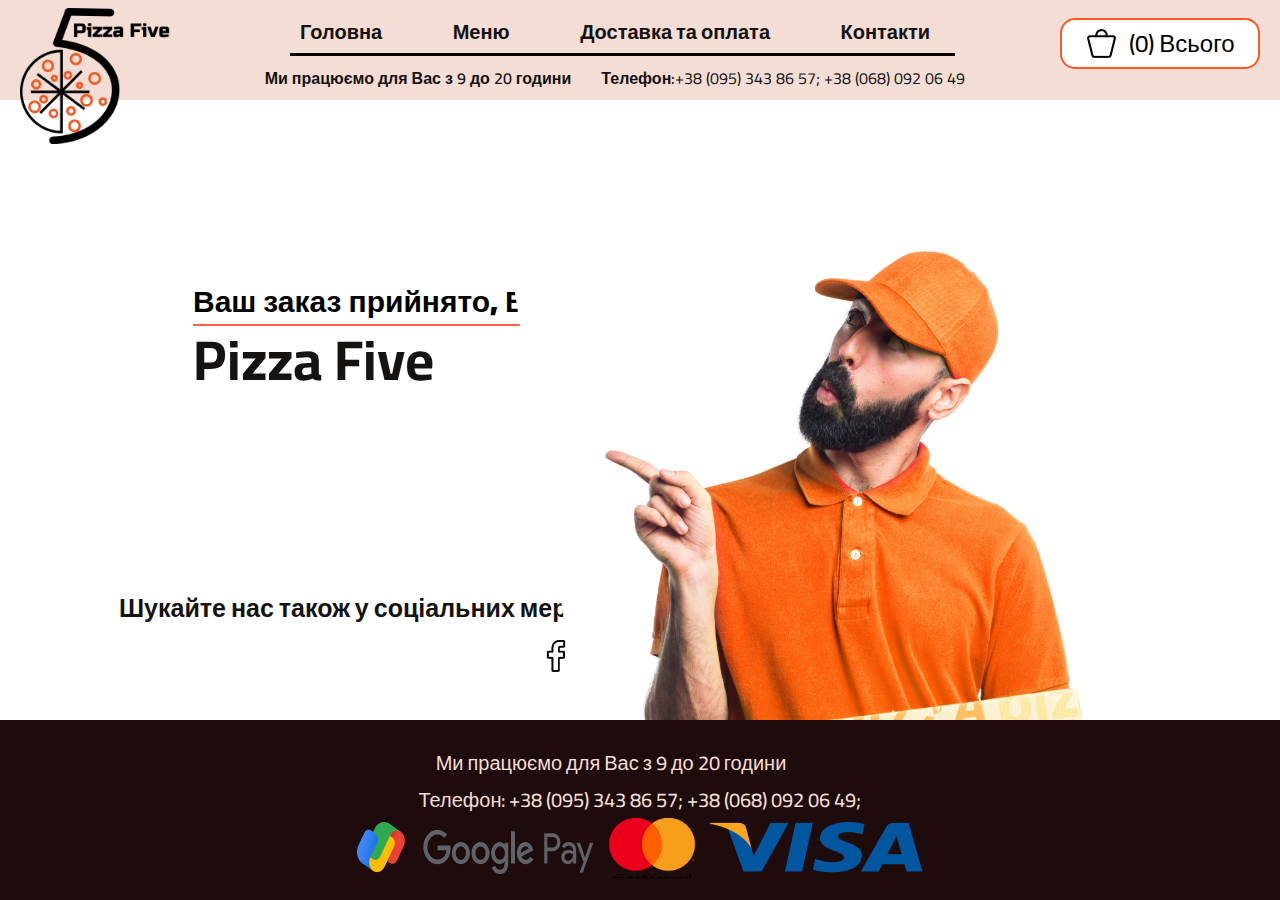
==== ordered.html @ afe5c3ef "pizza-five" ====
<!DOCTYPE html>
<html lang="en">
<head>
    <meta charset="UTF-8">
    <meta http-equiv="X-UA-Compatible" content="IE=edge">
    <meta name="viewport" content="width=device-width, initial-scale=1.0">

    <link rel="preconnect" href="https://fonts.googleapis.com">
    <link rel="preconnect" href="https://fonts.gstatic.com" crossorigin>
    <link href="https://fonts.googleapis.com/css2?family=Cairo:wght@400;500;600;700;900&display=swap" rel="stylesheet">

    <link href="https://fonts.googleapis.com/css2?family=Russo+One&display=swap" rel="stylesheet">

    <link rel="stylesheet" href="css/all.css" type="text/css"/>

    <title>Ordered</title>
</head>
<body>
    
    <body data-barba="wrapper" class="body-ordered">
        <div id="wrapper" class="wrapper">
            <header class="header">
                <div class="layout header__layout">
    
    
                    <div class="header__logo">
                        <a href="#">
                            <img src="./images/logotype.png" alt="logotype pizza five">
                        </a>
                        <h1>Pizza Five</h1>
                    </div>
    
                    <nav class="header__nav">
                        <ul class="nav__list first-list">
                            <li class="nav__item">
                                <a class="nav__link" href="/homepage.html">Головна</a>
                            </li>
                            <li class="nav__item">
                                <a class="nav__link" href="/menu.html">Меню</a>
                            </li>
                            <li class="nav__item">
                                <a class="nav__link" href="#">Доставка та оплата</a>
                            </li>
                            <li class="nav__item">
                                <a class="nav__link" href="#">Контакти</a>
                            </li>
                        </ul>
                        <div class="header__burger" id="burger">
                            <span></span>
                            <span></span>
                            <span></span>
                        </div>
                        <ul class="nav__list">
                            <li class="nav__item nav__item2">Ми працюємо для Вас з 9 до 20 години </li>
                            <li class="nav__item"><span>Телефон:</span><a class="nav__tel" href="tel:+380953438657">+38 (095) 343 86 57;</a> <a class="nav__tel" href="tel:+380680920649">+38 (068) 092 06 49</a></li>
                        </ul>
                    </nav>
    
                    <div class="header__cart" id="cart">
                        <img src="./images/icon-shopping-bag.png" alt="shopping bag">
                        <span>(0) Всього</span>
                    </div>
                </div>
            </header>
    
            <main data-barba="container" data-barba-namespace="home">
                <div id="content">
                    <section class="ordered">
                        <p class="ordered-title">Ваш заказ прийнято, Ви зробили гарний вибір ;)</p>
                        <h2>
                            <a href="#">Pizza Five</a>
                        </h2>
                        <p class="ordered-text">Шукайте нас також у соціальних мережах</p>
                        <ul class="ordered-social">
                            <li>
                                <a href="#">
                                    <img src="./images/icon-facebook.png" alt="logotype facebook">
                                </a>
                            </li>
                            <li>
                                <a href="#">
                                    <img src="./images/icon-instagram.png" alt="logotype instagram">
                                </a>
                            </li>
                            <li>
                                <a href="#">
                                    <img src="./images/icon-telegram.png" alt="logotype telegram">
                                </a>
                            </li>
                        </ul>

                        <div class="ordered-banner">
                            <img src="./images/pizza-delivery-man.png" alt="delivery man">
                        </div>
                    </section>
                </div>
            </main>
            <footer class="footer">
                <section class="footer">
                    <div class="layout">
                        <p><span>Ми працюємо для Вас з 9 до 20 години</span>Телефон: 
                            <a href="tel:+380953438657">+38 (095) 343 86 57;</a> 
                            <a href="tel:+380680920649">+38 (068) 092 06 49;</a>
                        </p>
                        <!-- <ul class="social footer__social">
                            <li class="social__link">
                                <a href="#">
                                    <img src="./images/icon-facebook-white.png" alt="icon facebook">
                                </a>
                            </li>
                            <li class="social__link">
                                <a href="#">
                                    <img src="./images/icon-telegram-white.png" alt="icon telegram">
                                </a>
                            </li>
                            <li class="social__link">
                                <a href="#">
                                    <img src="./images/icon-instagram-white.png" alt="icon instagram">
                                </a>
                            </li>
                        </ul> -->
                        <ul class="footer__pay">
                            <li class="pay__item">
                                <a href="#">
                                    <img src="./images/google-pay.png" alt="">
                                </a>
                            </li>
                            <li class="pay__item">
                                <a href="#">
                                    <img src="./images/mastercard.png" alt="">
                                </a>
                            </li>
                            <li class="pay__item">
                                <a href="#">
                                    <img src="./images/visa.png" alt="">
                                </a>
                            </li>
                        </ul>
                    </div>
                </section>
            </footer>
        </div>
    
        <!-- <a class="card-wrap" id="shopping-card">
            <form class="shopping-card">
                <button type="button" class="btn-close" id="btn-close"></button>
                <p class="card-title">Данні для замовлення</p>
                <input type="text" name="name" required placeholder="Ім’я" value="">
                <input type="tel" name="tel" required placeholder="Тел. +38 0 (...) ... .. ..">
                <input type="text" name="street" required placeholder="Вул.">
                <div class="input-layout">
                    <input name="house" type="text" required name="" placeholder="Буд.">
                    <input name="apartment" type="text" name="" placeholder="Кв.">
                    <input name="entry" type="text" name="" placeholder="Під’їзд">
                    <input name="floor" type="text" name="" placeholder="Поверх">
                </div>
                <select name="cutlery" id="" placeholder="qwewqrqwr">
                    <option value="1">1</option>
                    <option value="2">2</option>
                    <option value="3">3</option>
                    <option value="4">4</option>
                    <option value="5">5</option>
                </select>
                <textarea name="comments" placeholder="Коментар"></textarea>
    
                <div class="payment">
                    <p>Оберіть спосіб оплати</p>
                    <div class="payment-wrap">
                        <input type="radio" name="payments" id="">
                        <input type="radio" name="payments" id="">
                        <input type="radio" name="payments" id="">
                    </div>
                </div>
    
    
                <button type="submit">Підтвердити замовлення</button>
            </form>
        </a> -->
    
    
        <!-- <script src="https://cdn.jsdelivr.net/npm/@barba/core"></script> -->
        <!-- <script type="text/javascript" src="js/jquery-3.6.0.min.js"></script> -->
        <!-- <script type="text/javascript" src="js/slick.js"></script> -->
        <script type="text/javascript" src="js/main.js"></script>
    </body>

</body>
</html>
---- css/all.css ----
/* SCSS Compiled */ /***************************************************              GENERAL RESET STYLES             ***************************************************/
html, body, div, span, object, iframe,
h1, h2, h3, h4, h5, h6, p, blockquote, pre,
abbr, address, cite, code,
del, dfn, em, img, ins, kbd, q, samp,
small, strong, sub, sup, var,
b, i,
dl, dt, dd, ol, ul, li,
fieldset, form, label, legend,
table, caption, tbody, tfoot, thead, tr, th, td,
article, aside, canvas, details, figcaption, figure,
footer, header, hgroup, menu, nav, section, summary,
time, mark, audio, video {
  margin: 0;
  padding: 0;
  border: 0;
  outline: 0;
  font-size: 100%;
  vertical-align: baseline;
  background: transparent;
}

* {
  box-sizing: border-box;
}

*:focus {
  outline: none;
}

body {
  line-height: 1;
}

article, aside, details, figcaption, figure,
footer, header, hgroup, menu, nav, section {
  display: block;
}

nav ul {
  list-style: none;
}

ol, ul {
  list-style: none;
  margin: 0;
  padding: 0;
}

a {
  margin: 0;
  padding: 0;
  font-size: 100%;
  vertical-align: baseline;
  background: transparent;
  text-decoration: none;
}

a:hover {
  text-decoration: none;
}

table {
  border-collapse: collapse;
  border-spacing: 0;
}

img {
  border-style: none;
  max-width: 100%;
}

form fieldset {
  margin: 0;
  padding: 0;
  border: none;
}

input, textarea, select {
  vertical-align: middle;
  color: #000;
  padding: 0;
}

input, select {
  vertical-align: middle;
}

input::-webkit-input-placeholder {
  color: #000;
}

input:focus::-webkit-input-placeholder {
  color: #000;
}

/*
@media (min-width: 1921px){}
@media (width: 1920px){}
@media (min-width: 1440px) and (max-width: 1919px) {}
@media (min-width: 1360px) and (max-width: 1439px) {}
@media (min-width: 1280px) and (max-width: 1359px) {}
@media (min-width: 1024px) and (max-width: 1279px) {}
@media (min-width: 768px) and (max-width: 1023px) {}
@media (min-width: 375px) and (max-width: 767px) {}
@media (min-width: 320px) and (max-width: 374px) {}
*/
/*
@media (max-width: 1919px) {}
@media (max-width: 1439px) {}
@media (max-width: 1279px) {}
@media (max-width: 767px) {}
*/
/*usage  @include font-size(13);*/
/* Brand Colors ------------------------------------------------*/
#wrapper,
main,
#content,
#sidebar,
aside,
section {
  display: block;
  position: relative;
  overflow: hidden;
  width: 100%;
  box-sizing: border-box;
  height: auto;
  overflow: visible;
}

.layout {
  display: block;
  position: relative;
  overflow: hidden;
  width: 100%;
  box-sizing: border-box;
  height: auto;
  max-width: 1840px;
  padding: 0 20px;
  margin: 0 auto;
}

body {
  width: 100%;
  min-height: 100vh;
  font-family: "Cairo", sans-serif;
  background: url(../images/body-bg.jpg) center/cover no-repeat;
}

.title {
  font-weight: 900;
  font-size: 40px;
  line-height: 75px;
  color: #151212;
  text-align: center;
  background: #FFCCBC;
  padding: 12px 0 0 0;
}
@media (max-width: 1023px) {
  .title {
    font-size: 30px;
    line-height: 150%;
  }
}
@media (max-width: 768px) {
  .title {
    font-size: 25px;
    line-height: 120%;
  }
}

.social {
  display: flex;
  width: max-content;
  margin: 0 auto;
  margin-bottom: 152px;
}
@media (max-width: 1023px) {
  .social {
    margin-bottom: 80px;
  }
}
@media (max-width: 768px) {
  .social {
    margin-bottom: 40px;
  }
}
@media (max-width: 550px) {
  .social {
    margin-bottom: 20px;
  }
}
.social__link:not(:last-child) {
  margin-right: 38px;
}
.social__link a {
  display: block;
  width: 54px;
  height: 54px;
}
@media (max-width: 1023px) {
  .social__link a {
    width: 40px;
    height: 40px;
  }
}
@media (max-width: 550px) {
  .social__link a {
    width: 32px;
    height: 32px;
  }
}
.social__link a img {
  display: block;
  width: 100%;
  height: 100%;
}

.card-wrap {
  display: none;
}
.card-wrap.open {
  display: block;
  width: 100%;
  height: 100%;
  background: rgba(0, 0, 0, 0.5);
  display: block;
  position: fixed;
  top: 0;
  left: 0;
  z-index: 2;
  overflow: hidden;
}

.shopping-card {
  display: block;
  max-width: 700px;
  height: 829px;
  background: #F3DDD4;
  border-radius: 24px;
  position: relative;
  top: 50px;
  left: 50%;
  transform: translateX(-50%);
  padding: 32px 20px 21px 20px;
}
@media (max-width: 1023px) {
  .shopping-card {
    max-width: 500px;
    height: 700px;
    top: 25px;
  }
}
@media (max-width: 768px) {
  .shopping-card {
    max-width: 100vw;
    height: 100vh;
    top: 0;
    left: 0;
    transform: translateX(0);
    border-radius: 0;
  }
}
.shopping-card .btn-close {
  display: block;
  background: white url(../../images/close.png) center/45% no-repeat;
  position: absolute;
  top: 12px;
  right: 20px;
  width: 62px;
  height: 40px;
  border: 2px solid #FF5722;
  border-radius: 15px;
  cursor: pointer;
}
.shopping-card .btn-close:hover, .shopping-card .btn-close:focus {
  box-shadow: 0px 3px 16px #FF5722;
  background: #FFCCBC url(../../images/close.png) center/45% no-repeat;
}
.shopping-card .card-title {
  font-weight: 600;
  font-size: 24px;
  line-height: 45px;
  color: #151212;
}
.shopping-card input {
  height: 51px;
  box-sizing: border-box;
  background: #FFFFFF;
  border: 2px solid #FF5722;
  border-radius: 16px;
  font-weight: 500;
  font-size: 20px;
  line-height: 37px;
  color: #151212;
  margin-bottom: 14px;
  padding: 7px 8px;
}
.shopping-card input::placeholder {
  color: #151212;
}
.shopping-card input:focus::placeholder {
  color: rgba(128, 128, 128, 0.76);
}
.shopping-card input[name=name] {
  width: 148px;
}
.shopping-card input[name=tel] {
  width: 360px;
}
.shopping-card input[name=street] {
  width: 356px;
}
.shopping-card .input-layout {
  display: flex;
  gap: 5px;
}
.shopping-card .input-layout input[type=text] {
  width: 86px;
}
.shopping-card select {
  box-sizing: border-box;
  width: 360px;
  height: 51px;
  background: #FFFFFF;
  border: 2px solid #FF5722;
  border-radius: 16px;
  margin-bottom: 14px;
  padding: 7px 8px;
}
.shopping-card textarea {
  box-sizing: border-box;
  width: 360px;
  height: 76px;
  background: #FFFFFF;
  border: 2px solid #FF5722;
  border-radius: 16px;
  margin-bottom: 14px;
  padding: 7px 8px;
  resize: none;
}
.shopping-card .payment {
  box-sizing: border-box;
  width: 100%;
  height: 108px;
  background: #FFFFFF;
  border: 2px solid #FF5722;
  border-radius: 16px;
  margin-bottom: 14px;
}
.shopping-card .payment p {
  font-weight: 500;
  font-size: 20px;
  line-height: 37px;
  color: #151212;
  text-align: center;
}
.shopping-card .payment-wrap {
  display: flex;
}
.shopping-card button[type=submit] {
  width: 338px;
  height: 53px;
  background: #FF5722;
  border-radius: 16px;
  border: none;
  font-weight: 600;
  font-size: 24px;
  line-height: 45px;
  color: #151212;
  position: absolute;
  bottom: 24px;
  left: 28px;
  cursor: pointer;
}
.shopping-card button[type=submit]:hover, .shopping-card button[type=submit]:focus {
  box-shadow: 0px 4px 16px #FF5722;
}

.header {
  display: block;
  position: relative;
  overflow: hidden;
  width: 100%;
  box-sizing: border-box;
  height: auto;
  height: 124px;
  background: #F3DDD4;
  overflow: visible;
  padding-top: 8px;
}
@media (max-width: 1350px) {
  .header {
    height: 100px;
  }
}
@media (max-width: 1023px) {
  .header {
    height: 70px;
  }
}
.header__layout {
  display: flex;
  justify-content: space-between;
  overflow: visible;
}
.header__logo {
  max-width: 189px;
  height: auto;
}
@media (max-width: 450px) {
  .header__logo {
    width: 80px;
  }
}
.header__logo a {
  display: block;
  width: 100%;
  height: 100%;
}
.header__logo a img {
  display: block;
  width: 100%;
  height: 100%;
}
.header__logo h1 {
  font-size: 1px;
  text-indent: -9999px;
}
@media (max-width: 1350px) {
  .header__logo {
    max-width: 150px;
  }
}
@media (max-width: 1023px) {
  .header__logo {
    max-width: 100px;
  }
}
@media (max-width: 768px) {
  .header__logo {
    order: 0;
  }
}
.header__nav {
  display: flex;
  flex-direction: column;
  max-width: 1127px;
}
@media (max-width: 768px) {
  .header__nav {
    order: 3;
  }
}
.header__nav-menu {
  width: 200px;
  height: 300px;
  background: #F3DDD4;
  border-radius: 0px 0px 8px 8px;
  display: none;
  flex-direction: column;
  justify-content: space-around;
  padding: 10px 15px;
  position: absolute;
  top: -100%;
  right: 10px;
}
.header__nav-menu.open {
  display: flex;
  top: 62px;
  z-index: 12;
}
.header__nav-menu li {
  display: flex;
  align-items: center;
}
.header__nav-menu li img {
  display: block;
  width: 30px;
  height: 30px;
  margin-right: 20px;
}
.header__nav-menu li a {
  font-weight: 600;
  font-size: 20px;
  line-height: 37px;
  color: #151212;
}
.header__burger {
  display: none;
  width: 40px;
  height: 30px;
  position: relative;
  cursor: pointer;
}
@media (max-width: 768px) {
  .header__burger {
    display: block;
    margin-top: 9px;
  }
}
.header__burger span {
  display: block;
  width: 100%;
  height: 4px;
  background: #000000;
  border-radius: 10px;
  position: absolute;
  left: 0;
  top: 50%;
}
.header__burger span:first-child {
  position: absolute;
  top: 4px;
  left: 0;
}
.header__burger span:last-child {
  position: absolute;
  top: 26px;
  left: 0;
}
.header .nav__list {
  display: flex;
  justify-content: space-around;
  position: relative;
}
.header .nav__list:first-child::before {
  content: "";
  display: block;
  width: 95%;
  height: 3px;
  margin: 0 auto;
  background: #000000;
  position: absolute;
  left: 25px;
  bottom: 0;
}
@media (max-width: 840px) {
  .header .nav__list:first-child::before {
    display: none;
  }
}
@media (max-width: 1150px) {
  .header .nav__list:first-child .nav__item:not(:last-child) {
    margin-right: 15px;
  }
}
@media (max-width: 1023px) {
  .header .nav__list:first-child {
    padding-bottom: 10px;
  }
}
@media (max-width: 840px) {
  .header .nav__list:first-child {
    margin-top: 20px;
  }
  .header .nav__list:first-child .nav__item:not(:last-child) {
    margin-right: 10px;
  }
}
@media (max-width: 768px) {
  .header .nav__list:first-child {
    display: none;
  }
}
.header .nav__list:last-child {
  justify-content: space-between;
}
@media (max-width: 1150px) {
  .header .nav__list:last-child {
    flex-direction: column;
    align-items: center;
  }
}
@media (max-width: 840px) {
  .header .nav__list:last-child {
    display: none;
  }
}
.header .nav__list .nav__item {
  font-weight: 600;
  font-size: 24px;
  line-height: 45px;
  color: #151212;
}
@media (max-width: 1515px) {
  .header .nav__list .nav__item {
    font-size: 20px;
  }
}
@media (max-width: 1350px) {
  .header .nav__list .nav__item {
    font-size: 16px;
  }
}
@media (max-width: 1023px) {
  .header .nav__list .nav__item {
    line-height: 120%;
  }
}
@media (max-width: 1023px) {
  .header .nav__list .nav__item span {
    line-height: 150%;
  }
}
.header .nav__list .nav__item2 {
  margin-right: 40px;
}
@media (max-width: 1350px) {
  .header .nav__list .nav__item2 {
    margin-right: 30px;
  }
}
@media (max-width: 1150px) {
  .header .nav__list .nav__item2 {
    display: none;
  }
}
.header .nav__list .nav__item .nav__tel {
  font-weight: 400;
  font-size: 24px;
  line-height: 45px;
  color: #151212;
}
@media (max-width: 1515px) {
  .header .nav__list .nav__item .nav__tel {
    font-size: 20px;
  }
}
@media (max-width: 1350px) {
  .header .nav__list .nav__item .nav__tel {
    font-size: 16px;
  }
}
@media (max-width: 1023px) {
  .header .nav__list .nav__item .nav__tel {
    line-height: 150%;
  }
}
.header .nav__list .nav__link {
  font-weight: 900;
  font-size: 32px;
  line-height: 60px;
  color: #151212;
}
.header .nav__list .nav__link:hover {
  color: #FF5722;
  text-shadow: 0px 2px 5px #151212;
}
.header .nav__list .nav__link:active {
  position: relative;
  top: 3px;
  text-shadow: 0px 0px 0px #FF5722;
}
@media (max-width: 1515px) {
  .header .nav__list .nav__link {
    font-size: 27px;
  }
}
@media (max-width: 1350px) {
  .header .nav__list .nav__link {
    font-size: 20px;
    line-height: 48px;
  }
}
@media (max-width: 1150px) {
  .header .nav__list .nav__link {
    font-size: 18px;
    line-height: 100%;
  }
}
@media (max-width: 840px) {
  .header .nav__list .nav__link {
    font-size: 16px;
  }
}
.header__cart {
  display: flex;
  flex-direction: row;
  justify-content: center;
  align-items: center;
  gap: 11px;
  width: 200px;
  height: 51px;
  background: #FFFFFF;
  border: 2px solid #FF5722;
  border-radius: 15px;
  cursor: pointer;
  margin-top: 10px;
}
@media (max-width: 1150px) {
  .header__cart {
    width: 110px;
  }
}
.header__cart img {
  display: block;
  width: 33px;
  height: 33px;
}
.header__cart span {
  font-weight: 500;
  font-size: 24px;
  line-height: 45px;
}
@media (max-width: 1150px) {
  .header__cart span:last-child {
    display: none;
  }
}
@media (max-width: 1023px) {
  .header__cart {
    margin-top: 0;
  }
}
@media (max-width: 768px) {
  .header__cart {
    order: 0;
  }
}
.header__cart.open {
  background: tomato;
}

.first-view {
  overflow: visible;
}
.first-view .layout {
  overflow: visible;
  padding-top: 79px;
  overflow-x: hidden;
}
.first-view .slick-slider {
  margin: 0 auto;
}
.first-view .slick-slider.slick-active, .first-view .slick-slider.slick-current {
  display: block;
  width: 1590px;
  margin: 0 auto;
}
.first-view .slick-list {
  max-width: 1590px;
  margin: 0 auto;
}
.first-view .fv-slider__item {
  max-width: 1590px;
  max-height: 567px;
  margin: 0 auto;
}
.first-view .fv-slider__item img {
  display: block;
  width: 100%;
  height: 100%;
}
.first-view .slick-arrow {
  width: 68px;
  height: 68px;
  border-radius: 50%;
  border: 2px solid #FF5722;
  background-color: transparent;
  font-size: 0;
  padding: 0;
  z-index: 2;
}
.first-view .slick-arrow.slick-prev {
  position: absolute;
  top: 50%;
  left: 0;
}
.first-view .slick-arrow.slick-next {
  position: absolute;
  top: 50%;
  right: 0;
}
.first-view .slick-dots {
  display: flex;
  justify-content: center;
  margin-top: 46px;
}
.first-view .slick-dots .slick-active {
  border: none;
  background: #FF5722;
}
.first-view .slick-dots li {
  display: block;
  width: 30px;
  height: 30px;
  border-radius: 50%;
  background: #D9D9D9;
  border: 3px dashed #FF5722;
  cursor: pointer;
}
.first-view .slick-dots li:not(:last-child) {
  margin-right: 73px;
}
.first-view .slick-dots li button {
  display: none;
}

.menu__list {
  display: flex;
  flex-wrap: wrap;
  align-items: center;
  justify-content: center;
  max-width: 1176px;
  margin: 0 auto;
  gap: 84px;
  padding: 140px 0 207px 0;
}
@media (max-width: 1232px) {
  .menu__list {
    gap: 60px;
    padding: 60px 0 100px 0;
  }
}
@media (max-width: 795px) {
  .menu__list {
    gap: 40px;
    padding: 80px 0 100px 0;
  }
}
@media (max-width: 617px) {
  .menu__list {
    gap: 20px;
    padding: 40px 0;
  }
}
.menu__item {
  width: 336px;
  height: 336px;
  border-radius: 8px;
  box-shadow: 0px 0px 10px #FF5722;
}
@media (max-width: 768px) {
  .menu__item {
    width: 260px;
    height: 260px;
  }
}
.menu__item:hover {
  box-shadow: 0px 0px 35px #FF5722;
}
.menu__item a {
  display: flex;
  justify-content: center;
  align-items: center;
  width: 100%;
  height: 100%;
  -webkit-backdrop-filter: brightness(0.5);
          backdrop-filter: brightness(0.5);
}
.menu__item a:hover {
  -webkit-backdrop-filter: brightness(1);
          backdrop-filter: brightness(1);
}
.menu__item a p {
  display: block;
  padding: 5px 17px;
  background: #FFFFFF;
  opacity: 0.75;
  border-radius: 6px;
  font-family: "Cairo";
  font-style: normal;
  font-weight: 900;
  font-size: 40px;
  line-height: 75px;
  color: #151212;
}
.menu__item.item1 {
  background: url(../images/img-pizza.png);
}
.menu__item.item2 {
  background: url(../images/img-pasta.png);
}
.menu__item.item3 {
  background: url(../images/img-burgers.png);
}
.menu__item.item4 {
  background: url(../images/img-snakes.png);
}
.menu__item.item5 {
  background: url(../images/img-drinks.png);
}
.menu__item.item6 {
  background: url(../images/img-sauces.png);
}

.delivery__subtitle {
  font-weight: 900;
  font-size: 32px;
  line-height: 60px;
  color: #151212;
  margin: 32px 0 63px 0;
  text-align: center;
}
@media (max-width: 1232px) {
  .delivery__subtitle {
    margin: 32px 0;
  }
}
@media (max-width: 1023px) {
  .delivery__subtitle {
    font-size: 27px;
    margin: 20px 0 30px 0;
    line-height: 120%;
  }
}
.delivery__list {
  display: block;
  max-width: 1017px;
  margin: 0 auto;
  margin: 0 auto 29px 20px;
  list-style: square;
}
.delivery__item {
  font-weight: 600;
  font-size: 24px;
  line-height: 45px;
  color: #151212;
}
@media (max-width: 1023px) {
  .delivery__item {
    font-size: 20px;
    line-height: 32px;
  }
}
.delivery__banner {
  width: 100%;
  height: 414px;
  margin-bottom: 88px;
}
@media (max-width: 1023px) {
  .delivery__banner {
    margin-bottom: 50px;
  }
}
@media (max-width: 768px) {
  .delivery__banner {
    max-height: 200px;
    margin-bottom: 30px;
  }
}
.delivery__banner img {
  display: block;
  width: 100%;
  height: 100%;
  object-fit: cover;
  object-position: left;
}

.contacts__subtitle {
  font-weight: 900;
  font-size: 32px;
  line-height: 60px;
  color: #151212;
  text-align: center;
  margin: 68px 0 24px 0;
}
@media (max-width: 1023px) {
  .contacts__subtitle {
    font-size: 25px;
    line-height: 120%;
    margin: 30px 0 20px 0;
  }
}
@media (max-width: 768px) {
  .contacts__subtitle {
    font-size: 20px;
    line-height: 100%;
    margin: 15px 0 10px 0;
  }
}
.contacts__num {
  display: block;
  margin: 0 auto;
  width: max-content;
  font-weight: 900;
  font-size: 32px;
  line-height: 60px;
  color: #151212;
  position: relative;
}
@media (max-width: 1023px) {
  .contacts__num {
    font-size: 22px;
    line-height: 120%;
  }
}
@media (max-width: 768px) {
  .contacts__num {
    font-size: 18px;
    line-height: 100%;
  }
}
.contacts p {
  font-weight: 900;
  font-size: 32px;
  line-height: 60px;
  color: #151212;
  text-align: center;
  margin-bottom: 24px;
}
@media (max-width: 1023px) {
  .contacts p {
    font-size: 25px;
    line-height: 120%;
    margin-bottom: 15px;
  }
}
@media (max-width: 768px) {
  .contacts p {
    font-size: 18px;
    line-height: 100%;
  }
}

.footer {
  display: block;
  position: relative;
  overflow: hidden;
  width: 100%;
  box-sizing: border-box;
  height: auto;
  height: 100%;
  background: #1E0B0B;
  padding-bottom: 10px;
}
.footer p {
  font-weight: 500;
  font-size: 20px;
  line-height: 37px;
  color: #F3DDD4;
  margin-top: 24px;
  text-align: center;
}
@media (max-width: 1023px) {
  .footer p {
    font-size: 18px;
    line-height: 100%;
    margin: 12px 0 10px 0;
  }
}
.footer p a {
  font-weight: 500;
  font-size: 20px;
  line-height: 37px;
  color: #F3DDD4;
}
@media (max-width: 500px) {
  .footer p a:last-child {
    display: block;
  }
}
@media (max-width: 1023px) {
  .footer p a {
    font-size: 18px;
    line-height: 100%;
  }
}
.footer p span {
  display: block;
  margin-right: 58px;
}
@media (max-width: 1023px) {
  .footer p span {
    margin-right: 20px;
  }
}
@media (max-width: 840px) {
  .footer p span {
    display: block;
    width: 100%;
    margin-bottom: 10px;
  }
}
.footer__pay {
  display: flex;
  width: max-content;
  align-items: center;
  flex-wrap: wrap;
  gap: 10px;
  margin: 0 auto;
}
@media (max-width: 640px) {
  .footer__pay {
    width: 100%;
    justify-content: center;
  }
}
.footer__pay .pay__item {
  width: max-content;
}
.footer__pay .pay__item a {
  display: block;
  width: 100%;
  height: 100%;
}
.footer__pay .pay__item a img {
  max-height: 60px;
}
@media (max-width: 768px) {
  .footer__pay .pay__item a img {
    max-height: 40px;
  }
}

#wrapper {
  display: flex;
  flex-direction: column;
  min-height: 100vh;
  justify-content: space-between;
}

.body-ordered {
  background: white url();
}

main {
  position: relative;
}

.ordered {
  padding-top: 128px;
}
.ordered-title {
  font-weight: 900;
  font-size: 30px;
  line-height: 50px;
  color: #000000;
  margin: 0 0 0 193px;
  position: relative;
  width: max-content;
}
.ordered-title::before {
  content: "";
  display: block;
  width: 100%;
  height: 2px;
  background: tomato;
  position: absolute;
  bottom: 0;
}
.ordered h2 {
  margin-left: 193px;
}
.ordered h2 a {
  font-size: 56px;
  line-height: 67px;
  color: #151212;
}
.ordered-text {
  font-weight: 900;
  font-size: 25px;
  line-height: 30px;
  color: #151212;
  margin: 200px 0 17px 119px;
}
.ordered-social {
  display: flex;
  gap: 37px;
  margin-left: 540px;
}
.ordered-social img {
  display: block;
  width: 32px;
  height: 32px;
}
.ordered-banner {
  position: absolute;
  top: 62px;
  width: 596px;
  height: 643px;
  right: 170px;
}

/* Slider */
.slick-slider {
  position: relative;
  display: block;
  box-sizing: border-box;
  -webkit-touch-callout: none;
  -webkit-user-select: none;
  user-select: none;
  touch-action: pan-y;
  -webkit-tap-highlight-color: transparent;
}

.slick-list {
  position: relative;
  overflow: hidden;
  display: block;
  margin: 0;
  padding: 0;
}
.slick-list:focus {
  outline: none;
}
.slick-list.dragging {
  cursor: pointer;
  cursor: hand;
}

.slick-slider .slick-track,
.slick-slider .slick-list {
  transform: translate3d(0, 0, 0);
}

.slick-track {
  position: relative;
  left: 0;
  top: 0;
  display: block;
  margin-left: auto;
  margin-right: auto;
}
.slick-track:before, .slick-track:after {
  content: "";
  display: table;
}
.slick-track:after {
  clear: both;
}
.slick-loading .slick-track {
  visibility: hidden;
}

.slick-slide {
  float: left;
  height: 100%;
  min-height: 1px;
  display: none;
}
[dir=rtl] .slick-slide {
  float: right;
}
.slick-slide img {
  display: block;
}
.slick-slide.slick-loading img {
  display: none;
}
.slick-slide.dragging img {
  pointer-events: none;
}
.slick-initialized .slick-slide {
  display: block;
}
.slick-loading .slick-slide {
  visibility: hidden;
}
.slick-vertical .slick-slide {
  display: block;
  height: auto;
  border: 1px solid transparent;
}

.slick-arrow.slick-hidden {
  display: none;
}
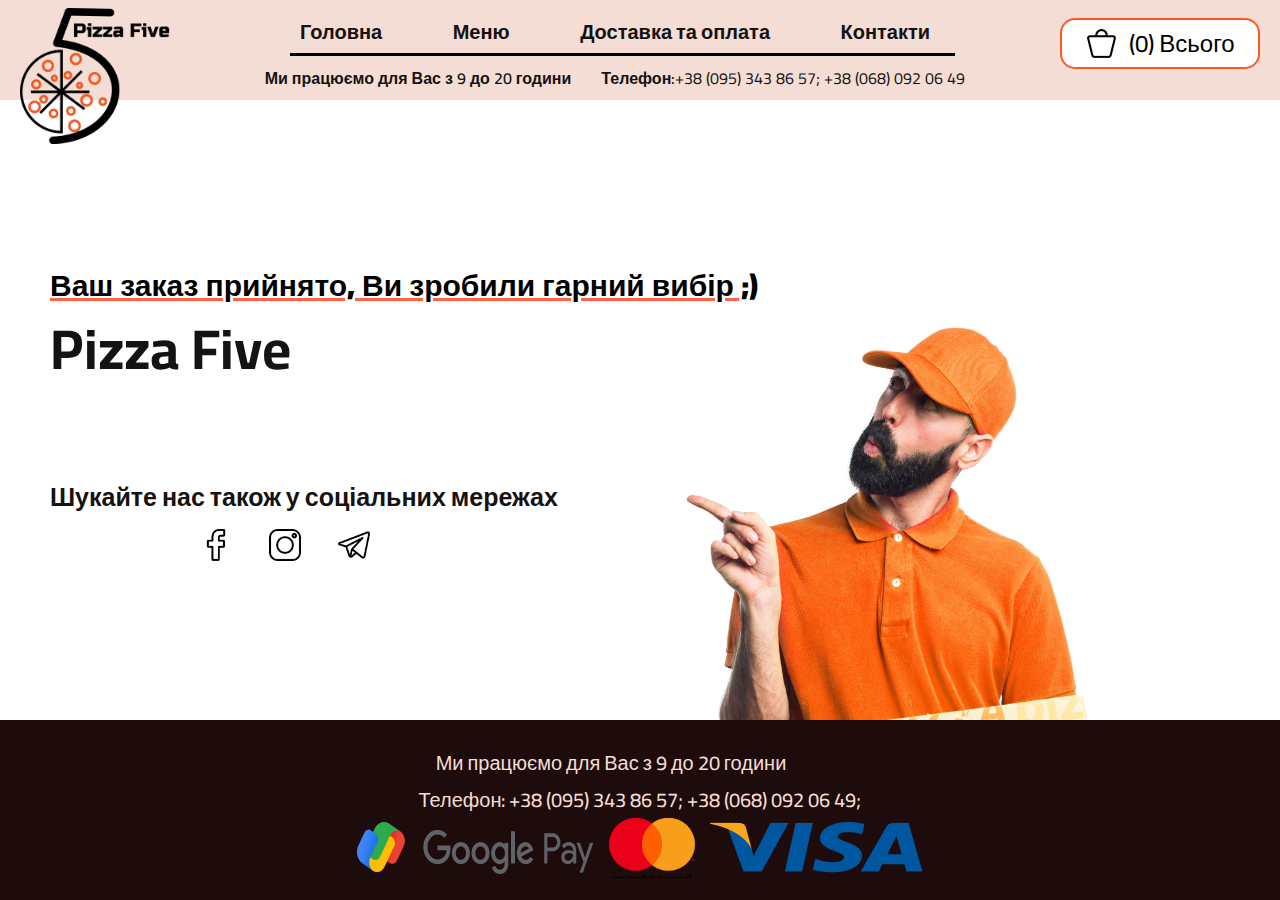
==== commit ab9a0a5f: "some changes" ====
--- a/ordered.html
+++ b/ordered.html
@@ -33,7 +33,7 @@
                     <nav class="header__nav">
                         <ul class="nav__list first-list">
                             <li class="nav__item">
-                                <a class="nav__link" href="/homepage.html">Головна</a>
+                                <a class="nav__link" href="/index.html">Головна</a>
                             </li>
                             <li class="nav__item">
                                 <a class="nav__link" href="/menu.html">Меню</a>
--- a/css/all.css
+++ b/css/all.css
@@ -234,7 +234,7 @@
 
 .shopping-card {
   display: block;
-  max-width: 700px;
+  width: 700px;
   height: 829px;
   background: #F3DDD4;
   border-radius: 24px;
@@ -246,24 +246,29 @@
 }
 @media (max-width: 1023px) {
   .shopping-card {
-    max-width: 500px;
+    width: 500px;
     height: 700px;
     top: 25px;
   }
 }
 @media (max-width: 768px) {
   .shopping-card {
-    max-width: 100vw;
-    height: 100vh;
+    width: 100%;
+    height: 100%;
     top: 0;
     left: 0;
     transform: translateX(0);
     border-radius: 0;
   }
 }
+@media (max-width: 500px) {
+  .shopping-card {
+    padding: 10px 15px;
+  }
+}
 .shopping-card .btn-close {
   display: block;
-  background: white url(../../images/close.png) center/45% no-repeat;
+  background: white url(./../images/close.png) center/45% no-repeat;
   position: absolute;
   top: 12px;
   right: 20px;
@@ -275,13 +280,29 @@
 }
 .shopping-card .btn-close:hover, .shopping-card .btn-close:focus {
   box-shadow: 0px 3px 16px #FF5722;
-  background: #FFCCBC url(../../images/close.png) center/45% no-repeat;
+  background: #FFCCBC url(./../images/close.png) center/45% no-repeat;
+}
+@media (max-width: 500px) {
+  .shopping-card .btn-close {
+    width: 40px;
+    height: 30px;
+    border-radius: 10px;
+    top: 10px;
+    right: 15px;
+  }
 }
 .shopping-card .card-title {
   font-weight: 600;
   font-size: 24px;
   line-height: 45px;
   color: #151212;
+}
+@media (max-width: 500px) {
+  .shopping-card .card-title {
+    font-size: 20px;
+    line-height: 100%;
+    margin-bottom: 30px;
+  }
 }
 .shopping-card input {
   height: 51px;
@@ -291,7 +312,6 @@
   border-radius: 16px;
   font-weight: 500;
   font-size: 20px;
-  line-height: 37px;
   color: #151212;
   margin-bottom: 14px;
   padding: 7px 8px;
@@ -302,14 +322,30 @@
 .shopping-card input:focus::placeholder {
   color: rgba(128, 128, 128, 0.76);
 }
+@media (max-width: 768px) {
+  .shopping-card input {
+    height: 42px;
+    margin-bottom: 10px;
+  }
+}
+@media (max-width: 500px) {
+  .shopping-card input {
+    height: 32px;
+    margin-bottom: 5px;
+    padding: 5px;
+    border-radius: 10px;
+    font-size: 16px;
+  }
+}
 .shopping-card input[name=name] {
-  width: 148px;
+  max-width: 148px;
 }
 .shopping-card input[name=tel] {
-  width: 360px;
+  max-width: 360px;
 }
 .shopping-card input[name=street] {
-  width: 356px;
+  display: block;
+  max-width: 356px;
 }
 .shopping-card .input-layout {
   display: flex;
@@ -317,6 +353,11 @@
 }
 .shopping-card .input-layout input[type=text] {
   width: 86px;
+}
+@media (max-width: 500px) {
+  .shopping-card .input-layout input[type=text] {
+    width: 70px;
+  }
 }
 .shopping-card select {
   box-sizing: border-box;
@@ -327,6 +368,17 @@
   border-radius: 16px;
   margin-bottom: 14px;
   padding: 7px 8px;
+}
+@media (max-width: 768px) {
+  .shopping-card select {
+    height: 42px;
+    margin-bottom: 10px;
+  }
+}
+@media (max-width: 400px) {
+  .shopping-card select {
+    width: 300px;
+  }
 }
 .shopping-card textarea {
   box-sizing: border-box;
@@ -339,6 +391,25 @@
   padding: 7px 8px;
   resize: none;
 }
+@media (max-width: 768px) {
+  .shopping-card textarea {
+    display: block;
+    margin-bottom: 10px;
+  }
+}
+@media (max-width: 500px) {
+  .shopping-card textarea {
+    height: 50px;
+    border-radius: 10px;
+    margin-bottom: 5px;
+    padding: 5px;
+  }
+}
+@media (max-width: 400px) {
+  .shopping-card textarea {
+    width: 300px;
+  }
+}
 .shopping-card .payment {
   box-sizing: border-box;
   width: 100%;
@@ -375,6 +446,14 @@
 }
 .shopping-card button[type=submit]:hover, .shopping-card button[type=submit]:focus {
   box-shadow: 0px 4px 16px #FF5722;
+}
+@media (max-width: 400px) {
+  .shopping-card button[type=submit] {
+    width: 300px;
+    font-size: 18px;
+    line-height: 100%;
+    left: 10px;
+  }
 }
 
 .header {
@@ -735,7 +814,7 @@
 }
 .first-view .slick-slider.slick-active, .first-view .slick-slider.slick-current {
   display: block;
-  width: 1590px;
+  max-width: 1590px;
   margin: 0 auto;
 }
 .first-view .slick-list {
@@ -751,23 +830,27 @@
   display: block;
   width: 100%;
   height: 100%;
+  object-fit: contain;
 }
 .first-view .slick-arrow {
   width: 68px;
   height: 68px;
+  border: 0px solid transparent;
   border-radius: 50%;
-  border: 2px solid #FF5722;
-  background-color: transparent;
   font-size: 0;
   padding: 0;
   z-index: 2;
+  cursor: pointer;
 }
 .first-view .slick-arrow.slick-prev {
   position: absolute;
   top: 50%;
   left: 0;
+  background: url(./../arr-right.png) center/100% no-repeat;
+  transform: rotate(180deg);
 }
 .first-view .slick-arrow.slick-next {
+  background: url(../../arr-right.png) center/100% no-repeat;
   position: absolute;
   top: 50%;
   right: 0;
@@ -1121,6 +1204,12 @@
 
 .ordered {
   padding-top: 128px;
+  position: relative;
+}
+@media (max-width: 1466px) {
+  .ordered {
+    padding-top: 0px;
+  }
 }
 .ordered-title {
   font-weight: 900;
@@ -1129,24 +1218,55 @@
   color: #000000;
   margin: 0 0 0 193px;
   position: relative;
-  width: max-content;
-}
-.ordered-title::before {
-  content: "";
-  display: block;
-  width: 100%;
-  height: 2px;
-  background: tomato;
-  position: absolute;
-  bottom: 0;
+  max-width: 100%;
+  text-decoration: underline;
+  text-decoration-color: tomato;
+  padding-bottom: 5px;
+}
+@media (max-width: 1466px) {
+  .ordered-title {
+    margin: 0 0 0 50px;
+  }
+}
+@media (max-width: 1023px) {
+  .ordered-title {
+    margin: 0 0 0 30px;
+  }
+}
+@media (max-width: 1023px) {
+  .ordered-title {
+    width: 90%;
+  }
+}
+@media (max-width: 500px) {
+  .ordered-title {
+    font-size: 20px;
+    line-height: 100%;
+  }
 }
 .ordered h2 {
   margin-left: 193px;
+}
+@media (max-width: 1466px) {
+  .ordered h2 {
+    margin-left: 50px;
+  }
+}
+@media (max-width: 1023px) {
+  .ordered h2 {
+    margin: 0 0 0 30px;
+  }
 }
 .ordered h2 a {
   font-size: 56px;
   line-height: 67px;
   color: #151212;
+}
+@media (max-width: 1279px) {
+  .ordered h2 a {
+    font-size: 35px;
+    line-height: 120%;
+  }
 }
 .ordered-text {
   font-weight: 900;
@@ -1155,11 +1275,49 @@
   color: #151212;
   margin: 200px 0 17px 119px;
 }
+@media (max-width: 1466px) {
+  .ordered-text {
+    margin: 100px 0 17px 50px;
+  }
+}
+@media (max-width: 1279px) {
+  .ordered-text {
+    font-size: 20px;
+    line-height: 100%;
+  }
+}
+@media (max-width: 1023px) {
+  .ordered-text {
+    margin: 60px 0px 17px 19px;
+  }
+}
+@media (max-width: 768px) {
+  .ordered-text {
+    display: none;
+  }
+}
 .ordered-social {
   display: flex;
   gap: 37px;
   margin-left: 540px;
 }
+@media (max-width: 1466px) {
+  .ordered-social {
+    margin-left: 200px;
+  }
+}
+@media (max-width: 768px) {
+  .ordered-social {
+    margin: 10px 0 0 30px;
+    flex-direction: column;
+    gap: 10px;
+  }
+}
+@media (max-width: 500px) {
+  .ordered-social {
+    margin-top: 50px;
+  }
+}
 .ordered-social img {
   display: block;
   width: 32px;
@@ -1167,10 +1325,36 @@
 }
 .ordered-banner {
   position: absolute;
-  top: 62px;
+  bottom: -164px;
   width: 596px;
   height: 643px;
   right: 170px;
+  z-index: -1;
+}
+@media (max-width: 1466px) {
+  .ordered-banner {
+    width: 500px;
+    height: auto;
+    bottom: -270px;
+  }
+}
+@media (max-width: 1279px) {
+  .ordered-banner {
+    width: 450px;
+    right: 50px;
+  }
+}
+@media (max-width: 1023px) {
+  .ordered-banner {
+    right: 0;
+    bottom: -320px;
+  }
+}
+@media (max-width: 500px) {
+  .ordered-banner {
+    width: 300px;
+    bottom: -250px;
+  }
 }
 
 /* Slider */
